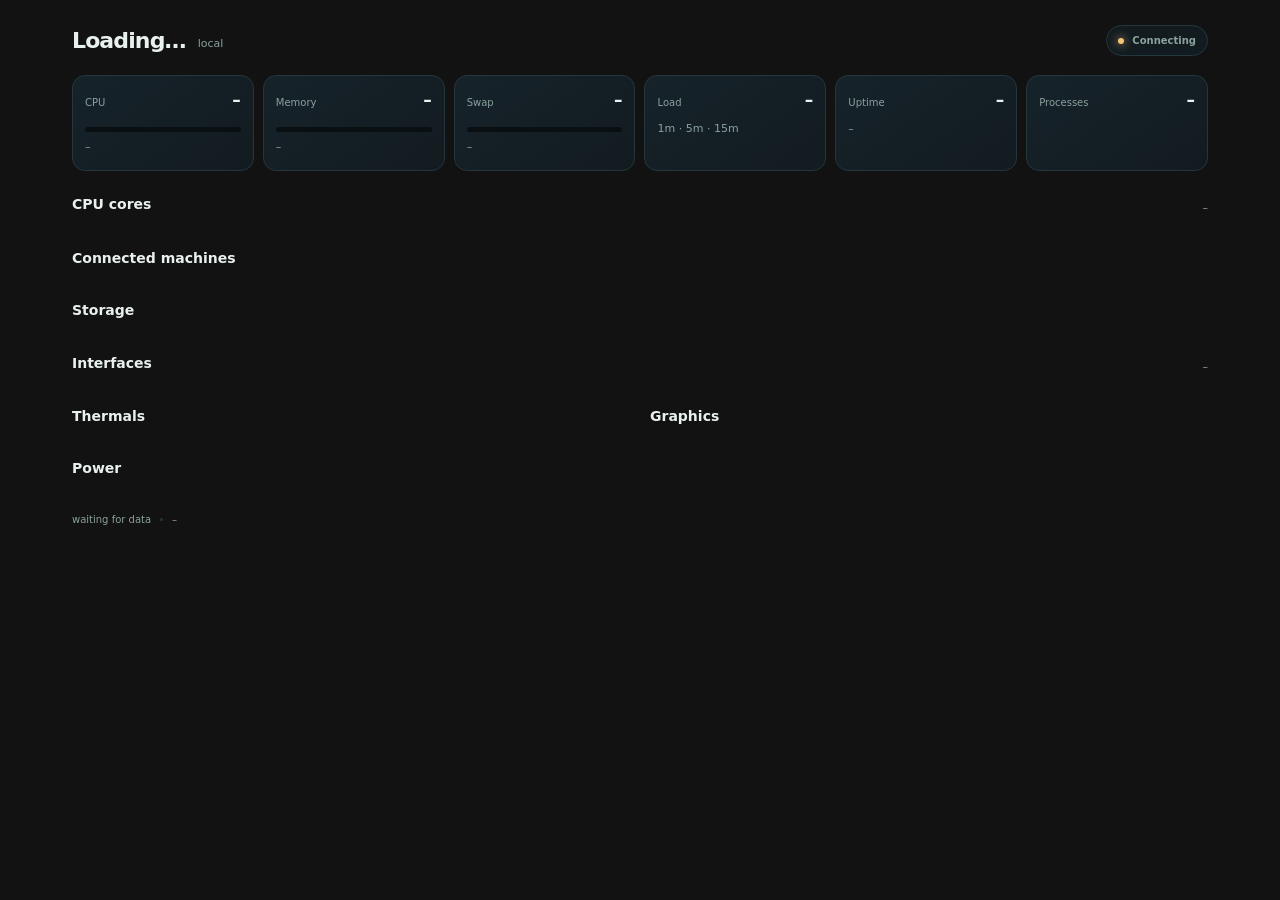
==== ui/index.html @ 8bb691e8 "Import system module" ====
<!doctype html>
<html lang="en">
<head>
  <meta charset="utf-8">
  <meta name="viewport" content="width=device-width, initial-scale=1">
  <title>System</title>
  <link rel="stylesheet" href="style.css">
  <link rel="stylesheet" href="network.css">
  <link rel="stylesheet" href="services.css">
<link rel="stylesheet" href="/assets/theme.css"></head>
<body>
  <main class="module" id="systemModule">
    <header class="hostline">
      <div class="hostline-name" id="host">Loading…</div>
      <span class="muted" id="node-label">local</span>
      <div class="status" id="health"><span></span><b>Connecting</b></div>
    </header>

    <section class="metric-grid">
      <article class="metric"><div class="metric-head"><span>CPU</span><strong id="cpu-value">–</strong></div><div class="meter"><i id="cpu-bar"></i></div><p class="muted" id="cpu-detail">–</p></article>
      <article class="metric"><div class="metric-head"><span>Memory</span><strong id="mem-value">–</strong></div><div class="meter amber"><i id="mem-bar"></i></div><p class="muted" id="mem-detail">–</p></article>
      <article class="metric"><div class="metric-head"><span>Swap</span><strong id="swap-value">–</strong></div><div class="meter"><i id="swap-bar"></i></div><p class="muted" id="swap-detail">–</p></article>
      <article class="metric"><div class="metric-head"><span>Load</span><strong id="load-value">–</strong></div><p class="muted" id="load-detail">1m · 5m · 15m</p></article>
      <article class="metric"><div class="metric-head"><span>Uptime</span><strong id="uptime">–</strong></div><p class="muted" id="kernel">–</p></article>
      <article class="metric"><div class="metric-head"><span>Processes</span><strong id="processes">–</strong></div></article>
    </section>

    <section class="section" id="cores-section">
      <div class="section-head"><h2>CPU cores</h2><span class="muted" id="core-summary">–</span></div>
      <div class="cores" id="cores"></div>
    </section>

    <section class="section" id="machines-section">
      <div class="section-head"><h2>Connected machines</h2></div>
      <div class="machines" id="machines"></div>
    </section>

    <section class="section" id="disks-section">
      <div class="section-head"><h2>Storage</h2></div>
      <div class="disks" id="disks"></div>
    </section>

    <section class="section" id="network-section">
      <div class="section-head"><h2>Interfaces</h2><span class="muted" id="net-total">–</span></div>
      <div class="networks" id="networks"></div>
    </section>

    <section class="section network-universe" id="networkUniverse" hidden>
      <div class="net-stats" id="netStats"></div>
      <div class="net-layout">
        <section class="panel panel-net">
          <div class="panel-head">
            <h2><span class="panel-glyph">◉</span> Network Universe</h2>
            <div class="panel-tools">
              <span class="panel-hint" id="netUpdated">reading sockets…</span>
              <label class="net-toggle" title="Include loopback connections"><input type="checkbox" id="netLocal" /> local</label>
              <button class="btn btn-soft" id="netPause" type="button">❚❚ Pause</button>
              <button class="btn btn-soft" id="netRefresh" type="button" title="Refresh">⟳</button>
            </div>
          </div>
          <div class="net-groups" id="netGroups" hidden></div>
          <div class="net-stage" id="netStage">
            <canvas id="netCanvas" aria-label="Live graph of network connections"></canvas>
            <div class="net-tip" id="netTip" hidden></div>
            <div class="net-empty" id="netEmpty" hidden>No active connections.</div>
            <div class="net-legend" aria-hidden="true">
              <span><i class="net-dot proc"></i> process</span>
              <span><i class="net-dot host"></i> endpoint</span>
              <span><i class="net-line"></i> bandwidth</span>
              <span class="net-legend-hint">hover traces · click isolates</span>
            </div>
          </div>
        </section>
        <aside class="panel panel-inspect" id="netInspect">
          <div class="panel-head">
            <h2><span class="panel-glyph">⌖</span> Connection</h2>
            <button class="btn btn-soft" id="netInspectClose" type="button" hidden>✕</button>
          </div>
          <div class="ni-empty" id="netInspectEmpty">
            <div class="ni-empty-glyph">◌</div>
            <p>Click a connection pill, endpoint or link to inspect it.</p>
            <p class="ni-empty-hint">Process chips isolate a group; All resets. Unknown owners connect straight from the host.</p>
          </div>
          <div id="netInspectBody" hidden></div>
        </aside>
      </div>
    </section>

    <details class="sysd" id="servicesControl" hidden>
      <summary>
        <span><span class="sysd-glyph">⚙</span> System services</span>
        <span class="sysd-summary" id="sysdSummary">services</span>
      </summary>
      <div class="sysd-body">
        <div class="sysd-toolbar">
          <div class="seg" id="sysdScope">
            <button type="button" data-scope="user" class="is-active">User</button>
            <button type="button" data-scope="system">System</button>
          </div>
          <input class="sysd-filter" id="sysdFilter" type="text" placeholder="Filter services…" autocomplete="off" />
          <button class="btn btn-soft" id="sysdRefresh" type="button" title="Refresh">⟳</button>
        </div>
        <div class="sysd-chips" id="sysdChips">
          <button type="button" class="chip is-active" data-chip="active">Active</button>
          <button type="button" class="chip" data-chip="failed">Failed</button>
          <button type="button" class="chip" data-chip="timers">Timers</button>
          <button type="button" class="chip" data-chip="all">All</button>
        </div>
        <p class="sysd-ro" id="sysdReadonly" hidden>System units are read-only here — acting on them needs root.</p>
        <div class="sysd-list" id="sysdList"></div>
        <div class="sysd-logs-panel" id="sysdLogsPanel" hidden>
          <div class="sysd-logs-head"><b id="sysdLogsTitle">Logs</b><span><button class="btn btn-soft" id="sysdLogsRefresh" type="button">⟳</button><button class="btn btn-soft" id="sysdLogsClose" type="button">✕</button></span></div>
          <pre class="sysd-logs" id="sysdLogs"></pre>
        </div>
      </div>
    </details>

    <div class="split">
      <section class="section" id="temps-section"><div class="section-head"><h2>Thermals</h2></div><div class="temps" id="temps"></div></section>
      <section class="section" id="gpus-section"><div class="section-head"><h2>Graphics</h2></div><div class="gpus" id="gpus"></div></section>
    </div>
    <section class="section" id="batteries-section"><div class="section-head"><h2>Power</h2></div><div class="batteries" id="batteries"></div></section>

    <footer><span id="captured">waiting for data</span><span class="dot"></span><span id="platform">–</span></footer>
  </main>
  <script src="app.js"></script>
  <script src="network.js"></script>
  <script src="services.js"></script>
</body>
</html>
---- ui/style.css ----
:root{color-scheme:dark;--bg:#0c1114;--panel:#121b20;--panel2:#16232a;--ink:#e9f1ef;--muted:#8ba19e;--line:#24373d;--mint:#8be9c0;--amber:#f3c477;--red:#ff8b8b}*{box-sizing:border-box}body{margin:0;background:transparent;color:var(--ink);font:13px/1.5 ui-sans-serif,system-ui,-apple-system,"Segoe UI",sans-serif}.module{max-width:1180px;margin:0 auto;padding:24px 22px 40px}.hostline{display:flex;align-items:center;gap:12px;margin-bottom:18px}.hostline-name{font-size:22px;letter-spacing:-.04em;font-weight:560}.hostline .status{margin-left:auto}.eyebrow{text-transform:uppercase;letter-spacing:.16em;font-size:9px;color:var(--mint);margin:0 0 7px}h1{font-size:clamp(30px,4vw,46px);letter-spacing:-.05em;margin:0;font-weight:560}h2{font-size:14px;font-weight:560;margin:0}.muted{color:var(--muted);margin:7px 0 0;font-size:11px}.status{display:flex;gap:8px;align-items:center;border:1px solid var(--line);background:var(--panel);padding:7px 11px;border-radius:999px;font-size:10px;color:var(--muted)}.status span{width:6px;height:6px;border-radius:50%;background:var(--amber);box-shadow:0 0 10px var(--amber)}.status.ok span{background:var(--mint);box-shadow:0 0 10px var(--mint)}.metric-grid{display:grid;grid-template-columns:repeat(6,1fr);gap:9px}.metric{background:linear-gradient(145deg,var(--panel2),var(--panel));border:1px solid var(--line);border-radius:13px;padding:12px;min-height:96px}.metric-head{display:flex;justify-content:space-between;align-items:baseline;gap:5px;color:var(--muted);font-size:10px}.metric-head strong{color:var(--ink);font-size:17px;font-weight:550}.meter{height:5px;background:#0a0f12;border-radius:99px;margin:13px 0 0;overflow:hidden}.meter i{display:block;height:100%;width:0;background:linear-gradient(90deg,var(--mint),#69c7df);border-radius:99px;transition:width .35s}.meter.amber i{background:linear-gradient(90deg,var(--amber),#e59d70)}.section{margin-top:22px}.section-head{display:flex;justify-content:space-between;align-items:center;gap:10px;margin-bottom:9px}.cores{display:grid;grid-template-columns:repeat(auto-fill,minmax(42px,1fr));gap:5px}.core{height:35px;border-radius:5px;border:1px solid var(--line);display:flex;align-items:center;justify-content:center;font:9px ui-monospace,monospace;color:var(--muted);background:#0a1114}.machines{display:grid;grid-template-columns:repeat(auto-fit,minmax(180px,1fr));gap:7px}.machine{display:flex;justify-content:space-between;align-items:center;gap:8px;border:1px solid var(--line);background:var(--panel);border-radius:9px;padding:9px 10px}.machine b{font-weight:520}.machine small{display:block;color:var(--muted);font-size:10px;margin-top:2px}.dot{width:6px;height:6px;border-radius:50%;background:var(--amber)}.dot.online{background:var(--mint);box-shadow:0 0 8px var(--mint)}.disks,.networks{display:flex;flex-direction:column;gap:6px}.disk,.network{border:1px solid var(--line-soft,#1a2a30);background:var(--panel);border-radius:8px;padding:9px 11px}.disk-top,.network-top{display:flex;justify-content:space-between;gap:10px;align-items:baseline}.disk b,.network b{font-weight:520}.disk small,.network small{font:10px ui-monospace,monospace;color:var(--muted)}.disk .meter,.network .meter{margin-top:8px}.split{display:grid;grid-template-columns:repeat(auto-fit,minmax(280px,1fr));gap:20px}.temps,.gpus,.batteries{display:flex;flex-wrap:wrap;gap:6px}.pill{border:1px solid var(--line);background:var(--panel);border-radius:8px;padding:6px 9px;font-size:10px;color:var(--muted)}.pill b{color:var(--ink);font-weight:520;margin-left:4px}footer{display:flex;gap:9px;align-items:center;margin-top:24px;color:var(--muted);font-size:10px}.dot{width:3px;height:3px;background:var(--line);border-radius:50%}.empty{color:var(--muted);font-size:11px;padding:8px 0}.warn{color:var(--amber)!important}.bad{color:var(--red)!important}.module.compact .metric{min-height:78px;padding:9px}.module.compact .section{margin-top:14px}@media(max-width:900px){.metric-grid{grid-template-columns:repeat(3,1fr)}.split{grid-template-columns:1fr}}@media(max-width:560px){.module{padding:17px 13px 28px}.hero{flex-direction:column}.status{align-self:flex-start}.metric-grid{grid-template-columns:repeat(2,1fr)}.cores{grid-template-columns:repeat(auto-fill,minmax(36px,1fr))}}
[hidden]{display:none!important}
---- ui/network.css ----
/* ----------------------------- network universe -------------------------- */
.net-stats { display: grid; grid-template-columns: repeat(4, minmax(0, 1fr)); gap: 12px; margin-bottom: 18px; }
.net-stat {
  display: flex; flex-direction: column; gap: 2px; padding: 11px 15px;
  background: var(--panel); border: 1px solid var(--border); border-radius: var(--radius);
  box-shadow: var(--shadow); backdrop-filter: blur(18px) saturate(130%);
  min-width: 0;
}
.net-stat-k { font-size: 10.5px; letter-spacing: .12em; text-transform: uppercase; color: var(--fg-dim); white-space: nowrap; }
.net-stat-v { font-family: var(--mono); font-size: 19px; line-height: 1.2; color: var(--bright); font-variant-numeric: tabular-nums; }
.net-stat-n { font-size: 10.5px; color: var(--fg-dim); overflow: hidden; text-overflow: ellipsis; white-space: nowrap; }
.net-stat.down .net-stat-v { color: var(--cyan); }
.net-stat.up .net-stat-v { color: var(--green); }
.net-stat.links .net-stat-v { color: var(--accent); }
.net-stat.procs .net-stat-v { color: var(--accent-2); }

.net-layout { display: grid; grid-template-columns: minmax(0, 1fr) 348px; gap: 18px; align-items: start; }
.panel-net { min-width: 0; }
.panel-net .panel-head { margin-bottom: 10px; }

.net-groups {
  display: flex; gap: 6px; overflow-x: auto; padding: 1px 1px 9px;
  scrollbar-width: thin; scrollbar-color: color-mix(in srgb, var(--fg) 18%, transparent) transparent;
}
.net-group {
  display: inline-flex; align-items: center; gap: 7px; flex: none;
  padding: 5px 10px; border-radius: 999px; cursor: pointer;
  border: 1px solid var(--border-soft); background: color-mix(in srgb, var(--bg) 48%, transparent);
  color: var(--fg-dim); font: inherit; font-size: 11px; white-space: nowrap;
  transition: 0.15s ease;
}
.net-group:hover { color: var(--fg); border-color: color-mix(in srgb, var(--accent) 45%, transparent); }
.net-group.is-active {
  color: var(--bright); border-color: color-mix(in srgb, var(--accent) 55%, transparent);
  background: color-mix(in srgb, var(--accent) 16%, transparent);
}
.net-group-dot { width: 7px; height: 7px; border-radius: 50%; background: var(--muted); flex: none; }
.net-group-n {
  min-width: 18px; padding: 0 5px; border-radius: 999px; text-align: center;
  font-family: var(--mono); font-size: 9.5px; color: var(--fg);
  background: color-mix(in srgb, var(--fg) 8%, transparent);
}
.net-group.is-active .net-group-n { color: var(--bright); background: color-mix(in srgb, var(--accent) 22%, transparent); }
.net-stage {
  position: relative; width: 100%;
  height: clamp(440px, calc(100dvh - 330px), 780px);
  border: 1px solid var(--border-soft); border-radius: var(--radius-sm);
  background:
    radial-gradient(circle at 50% 50%, color-mix(in srgb, var(--accent) 8%, transparent), transparent 58%),
    radial-gradient(circle at 50% 50%, transparent 38%, color-mix(in srgb, var(--bg-darker) 65%, transparent) 100%),
    var(--bg-darker);
  overflow: hidden; isolation: isolate;
}
#netCanvas { display: block; width: 100%; height: 100%; cursor: crosshair; touch-action: manipulation; }
.net-empty {
  position: absolute; inset: 0; display: grid; place-items: center;
  color: var(--fg-dim); font-size: 13px; letter-spacing: .04em; pointer-events: none;
}
.net-tip {
  position: absolute; z-index: 4; pointer-events: none;
  max-width: 260px; padding: 8px 11px;
  background: color-mix(in srgb, var(--bg-darker) 92%, transparent);
  border: 1px solid var(--border); border-radius: 9px;
  box-shadow: 0 14px 34px -18px #000;
  font-size: 11.5px; line-height: 1.5; color: var(--fg);
  backdrop-filter: blur(12px);
}
.net-tip b { color: var(--bright); font-weight: 600; }
.net-tip .tip-row { color: var(--fg-dim); }
.net-tip .tip-rx { color: var(--cyan); }
.net-tip .tip-tx { color: var(--green); }
.net-legend {
  position: absolute; left: 12px; bottom: 10px; z-index: 3;
  display: flex; gap: 13px; align-items: center;
  padding: 5px 10px; border-radius: 999px;
  background: color-mix(in srgb, var(--bg-darker) 72%, transparent);
  border: 1px solid var(--border-soft);
  font-size: 10px; letter-spacing: .05em; color: var(--fg-dim);
  pointer-events: none; backdrop-filter: blur(10px);
}
.net-legend span { display: inline-flex; align-items: center; gap: 5px; }
.net-dot { width: 7px; height: 7px; border-radius: 50%; display: inline-block; }
.net-dot.proc { background: var(--accent); box-shadow: 0 0 7px var(--accent); }
.net-dot.host { background: var(--cyan); box-shadow: 0 0 7px var(--cyan); }
.net-line { width: 16px; height: 2px; border-radius: 2px; display: inline-block; background: linear-gradient(90deg, var(--accent), var(--cyan)); }
.net-legend-hint { color: var(--accent); opacity: .8; }

.net-toggle {
  display: inline-flex; align-items: center; gap: 6px; cursor: pointer;
  padding: 6px 10px; font-size: 11.5px; color: var(--fg-dim);
  border: 1px solid var(--border-soft); border-radius: 999px;
  background: color-mix(in srgb, var(--bg) 55%, transparent);
  user-select: none;
}
.net-toggle:hover { color: var(--fg); }
.net-toggle input { accent-color: var(--accent); width: 12px; height: 12px; margin: 0; cursor: pointer; }

.panel-inspect { position: sticky; top: 16px; min-height: 420px; }
.panel-inspect .panel-head { margin-bottom: 10px; }
.ni-empty { padding: 38px 12px 20px; text-align: center; color: var(--fg-dim); }
.ni-empty-glyph { font-size: 34px; color: color-mix(in srgb, var(--accent) 55%, var(--fg-dim)); margin-bottom: 10px; }
.ni-empty p { margin: 6px 0; font-size: 12.5px; line-height: 1.6; }
.ni-empty-hint { font-size: 11px !important; opacity: .8; }

.ni-title-row { display: flex; gap: 11px; align-items: flex-start; padding-bottom: 12px; border-bottom: 1px solid var(--border-soft); }
.ni-title-row h3 { margin: 0; font-size: 16px; color: var(--bright); overflow-wrap: anywhere; }
.ni-title-row p { margin: 3px 0 0; font-size: 11.5px; color: var(--fg-dim); overflow-wrap: anywhere; }
.ni-state {
  flex: none; margin-top: 2px; padding: 3px 7px; border-radius: 6px;
  font-family: var(--mono); font-size: 9.5px; letter-spacing: .04em;
  color: var(--fg-dim); background: color-mix(in srgb, var(--fg) 8%, transparent);
  border: 1px solid var(--border-soft);
}
.ni-state[data-state="ESTAB"] { color: var(--green); border-color: color-mix(in srgb, var(--green) 40%, transparent); background: color-mix(in srgb, var(--green) 12%, transparent); }
.ni-state[data-state="SYN-SENT"], .ni-state[data-state="SYN-RECV"] { color: var(--yellow); border-color: color-mix(in srgb, var(--yellow) 40%, transparent); background: color-mix(in srgb, var(--yellow) 10%, transparent); }
.ni-state[data-state="CLOSED"] { color: var(--red); border-color: color-mix(in srgb, var(--red) 40%, transparent); background: color-mix(in srgb, var(--red) 10%, transparent); }

.ni-route { display: grid; grid-template-columns: minmax(0,1fr) auto minmax(0,1fr); gap: 8px; align-items: center; margin: 12px 0; }
.ni-ep { min-width: 0; padding: 8px 9px; border-radius: 8px; background: color-mix(in srgb, var(--bg-darker) 55%, transparent); border: 1px solid var(--border-soft); }
.ni-ep > span { display: block; font-size: 9.5px; letter-spacing: .1em; text-transform: uppercase; color: var(--fg-dim); margin-bottom: 3px; }
.ni-ep code { display: block; font-family: var(--mono); font-size: 10px; color: var(--bright); overflow-wrap: anywhere; }
.ni-ep small { display: block; margin-top: 2px; font-family: var(--mono); font-size: 9.5px; color: var(--fg-dim); overflow-wrap: anywhere; }
.ni-arrow { color: var(--accent); font-size: 16px; }

.ni-rates { display: grid; grid-template-columns: 1fr 1fr; gap: 9px; margin-bottom: 12px; }
.ni-rate { padding: 9px 10px; border-radius: 8px; border: 1px solid var(--border-soft); background: color-mix(in srgb, var(--bg-darker) 40%, transparent); }
.ni-rate span { display: block; font-size: 10px; letter-spacing: .07em; text-transform: uppercase; color: var(--fg-dim); margin-bottom: 2px; }
.ni-rate b { font-family: var(--mono); font-size: 14px; font-weight: 600; color: var(--bright); }
.ni-rate.down b { color: var(--cyan); }
.ni-rate.up b { color: var(--green); }

.ni-spark-head { display: flex; justify-content: space-between; align-items: baseline; margin: 4px 0 5px; font-size: 10px; letter-spacing: .08em; text-transform: uppercase; color: var(--fg-dim); }
.ni-spark-head em { font-style: normal; letter-spacing: 0; text-transform: none; font-size: 10px; opacity: .8; }
.ni-spark { display: block; width: 100%; height: 66px; border: 1px solid var(--border-soft); border-radius: 8px; background: color-mix(in srgb, var(--bg-darker) 55%, transparent); }

.ni-grid { display: grid; grid-template-columns: 1fr 1fr; gap: 7px 12px; margin: 12px 0; }
.ni-grid > div { display: flex; justify-content: space-between; gap: 8px; min-width: 0; padding-bottom: 5px; border-bottom: 1px dotted var(--border-soft); font-size: 11px; }
.ni-grid span { color: var(--fg-dim); white-space: nowrap; }
.ni-grid b { color: var(--fg); font-weight: 500; font-family: var(--mono); text-align: right; overflow-wrap: anywhere; }

.ni-section { margin-top: 11px; }
.ni-section > span { display: block; font-size: 10px; letter-spacing: .1em; text-transform: uppercase; color: var(--fg-dim); margin-bottom: 4px; }
.ni-dns { font-size: 11.5px; color: var(--fg); overflow-wrap: anywhere; }
.ni-dns code { font-family: var(--mono); font-size: 11px; color: var(--accent); }
.ni-dns small { display: block; margin-top: 2px; color: var(--fg-dim); font-size: 10.5px; }
.ni-cmd { display: block; max-height: 92px; overflow: auto; padding: 7px 9px; border-radius: 7px; background: color-mix(in srgb, var(--bg-darker) 65%, transparent); border: 1px solid var(--border-soft); font-family: var(--mono); font-size: 10.5px; line-height: 1.5; color: var(--fg-dim); white-space: pre-wrap; overflow-wrap: anywhere; }
.ni-actions { display: flex; gap: 7px; margin-top: 12px; flex-wrap: wrap; }
.ni-actions .btn { padding: 6px 10px; font-size: 11px; }
.ni-actions .btn:disabled { opacity: .55; cursor: wait; transform: none; filter: none; }
.ni-ai { margin-top: 12px; padding: 10px; border: 1px solid color-mix(in srgb, var(--accent) 30%, var(--border)); border-radius: 9px; background: color-mix(in srgb, var(--accent) 4%, transparent); }
.ni-ai-head { display: flex; align-items: baseline; justify-content: space-between; gap: 8px; margin-bottom: 7px; font-size: 10px; letter-spacing: .1em; text-transform: uppercase; color: var(--fg-dim); }
.ni-ai-head b { border: 1px solid var(--border); border-radius: 99px; padding: 2px 6px; font: 10px var(--mono); letter-spacing: 0; text-transform: none; color: var(--fg-dim); }
.ni-ai-head b[data-state="succeeded"] { color: var(--green); border-color: color-mix(in srgb, var(--green) 40%, transparent); }
.ni-ai-head b[data-state="failed"] { color: var(--red); border-color: color-mix(in srgb, var(--red) 40%, transparent); }
.ni-ai-head b[data-state="running"], .ni-ai-head b[data-state="starting"], .ni-ai-head b[data-state="queued"], .ni-ai-head b[data-state="preparing"] { color: var(--yellow); }
.ni-ai-log-wrap { margin-top: 8px; color: var(--fg-dim); font-size: 10.5px; }
.ni-ai-log-wrap summary { cursor: pointer; user-select: none; }
.ni-ai-log { max-height: 170px; overflow: auto; margin: 6px 0 0; padding: 7px 8px; border-radius: 7px; background: color-mix(in srgb, var(--bg-darker) 70%, transparent); border: 1px solid var(--border-soft); color: var(--fg-dim); font: 10px/1.45 var(--mono); white-space: pre-wrap; overflow-wrap: anywhere; }
.ni-ai-error { margin: 7px 0 0; color: var(--red); font-size: 11px; white-space: pre-wrap; }
.ni-ai-findings { max-height: 360px; overflow: auto; margin-top: 8px; padding: 8px 9px; border-radius: 7px; background: color-mix(in srgb, var(--bg-darker) 55%, transparent); border: 1px solid var(--border-soft); color: var(--fg); font-size: 11.5px; line-height: 1.55; white-space: pre-wrap; overflow-wrap: anywhere; }
.ni-ai-note { margin: 8px 0 0; color: var(--fg-dim); font-size: 10.5px; }

@media (max-width: 1080px) {
  .net-layout { grid-template-columns: 1fr; }
  .panel-inspect { position: static; min-height: 0; }
  .net-stats { grid-template-columns: repeat(2, minmax(0, 1fr)); }
}

/* Shared tokens used by the ported canvas and inspector. */
:root {
  --bg-darker: var(--bg-inset, #080c0f);
  --fg: var(--ink);
  --fg-dim: var(--muted);
  --bright: var(--ink);
  --border: var(--line);
  --border-soft: var(--line-soft, #1b2a30);
  --accent: var(--mint);
  --accent-2: #c7a7ff;
  --cyan: var(--blue, #7fc8e8);
  --green: var(--mint);
  --yellow: var(--amber);
  --orange: var(--amber-2, #f0a37b);
  --mono: var(--font-mono, ui-monospace, SFMono-Regular, Menlo, Consolas, monospace);
  --font: var(--font-sans, ui-sans-serif, system-ui, -apple-system, "Segoe UI", sans-serif);
  --lighter: var(--panel2);
  --panel-solid: var(--panel);
  --shadow: 0 18px 50px rgba(0, 0, 0, .24);
  --radius: 14px;
  --radius-sm: 10px;
}

/* Local aliases keep the ported selectors readable. */
.network-universe {
  --bg-darker: #080c0f;
  --fg: var(--ink);
  --fg-dim: var(--muted);
  --bright: #f4fbf8;
  --border: var(--line);
  --border-soft: #1b2a30;
  --accent: var(--mint);
  --accent-2: #c7a7ff;
  --cyan: #7fc8e8;
  --green: var(--mint);
  --yellow: var(--amber);
  --orange: #f0a37b;
  --mono: ui-monospace, SFMono-Regular, Menlo, Consolas, monospace;
  --font: ui-sans-serif, system-ui, -apple-system, "Segoe UI", sans-serif;
  --lighter: var(--panel2);
  --panel-solid: var(--panel);
  --shadow: 0 18px 50px rgba(0, 0, 0, .24);
  --radius: 14px;
  --radius-sm: 10px;
}
.network-universe .panel {
  min-width: 0;
  padding: 14px 15px;
  border: 1px solid var(--border);
  border-radius: var(--radius);
  background: color-mix(in srgb, var(--panel) 90%, transparent);
  box-shadow: var(--shadow);
}
.network-universe .panel-head { display: flex; align-items: center; justify-content: space-between; gap: 10px; }
.network-universe .panel-tools { display: flex; align-items: center; gap: 7px; flex-wrap: wrap; }
.network-universe .panel-hint { color: var(--fg-dim); font-size: 10.5px; }
.network-universe .panel-glyph { color: var(--accent); margin-right: 4px; }
.network-universe .btn {
  border: 1px solid var(--border); border-radius: 8px; padding: 6px 9px;
  background: var(--panel2); color: var(--fg); font: inherit; font-size: 11px;
  cursor: pointer;
}
.network-universe .btn:hover { border-color: color-mix(in srgb, var(--accent) 50%, var(--border)); color: var(--bright); }
.network-universe .btn-soft { background: color-mix(in srgb, var(--panel) 70%, transparent); }
.network-universe .btn-accent { background: var(--accent); color: #07110d; font-weight: 650; }
.network-universe .btn:disabled { opacity: .55; cursor: wait; }
.network-universe .net-stage { height: clamp(380px, calc(100dvh - 380px), 660px); }
.nu-toast {
  position: fixed; right: 18px; bottom: 18px; z-index: 50; max-width: 320px;
  display: flex; flex-direction: column; gap: 2px; padding: 9px 12px;
  border: 1px solid var(--line); border-radius: 9px; background: var(--panel2);
  color: var(--ink); box-shadow: 0 16px 40px rgba(0,0,0,.35); font-size: 11px;
}
.nu-toast span { color: var(--muted); overflow-wrap: anywhere; }
.nu-toast.ok { border-color: color-mix(in srgb, var(--mint) 45%, var(--line)); }
.nu-toast.err { border-color: color-mix(in srgb, var(--red) 45%, var(--line)); }
.nu-toast[hidden] { display: none; }
---- ui/services.css ----
.sysd {
  margin-top: 22px;
  border: 1px solid var(--line);
  border-radius: 12px;
  background: var(--panel);
}
.sysd > summary {
  display: flex;
  align-items: center;
  justify-content: space-between;
  gap: 12px;
  padding: 11px 13px;
  cursor: pointer;
  list-style: none;
  font-size: 12px;
  color: var(--ink);
}
.sysd > summary::-webkit-details-marker { display: none; }
.sysd > summary::after { content: "▾"; color: var(--muted); font-size: 10px; }
.sysd[open] > summary::after { content: "▴"; }
.sysd-glyph { color: var(--mint); margin-right: 5px; }
.sysd-summary { margin-left: auto; color: var(--muted); font: 10px ui-monospace, SFMono-Regular, Menlo, Consolas, monospace; }
.sysd-body { padding: 0 13px 13px; border-top: 1px solid var(--line-soft, #1a2a30); }
.sysd-toolbar { display: flex; align-items: center; gap: 7px; flex-wrap: wrap; padding: 10px 0 8px; }
.seg { display: inline-flex; border: 1px solid var(--line); border-radius: 8px; overflow: hidden; }
.seg button { border: 0; background: transparent; color: var(--muted); padding: 5px 9px; font: inherit; font-size: 10.5px; cursor: pointer; }
.seg button.is-active { background: var(--panel2); color: var(--ink); }
.sysd-filter {
  flex: 1; min-width: 150px; max-width: 320px; border: 1px solid var(--line);
  border-radius: 7px; background: var(--input-bg); color: var(--ink); padding: 6px 9px;
  font: 11px ui-monospace, SFMono-Regular, Menlo, Consolas, monospace; outline: none;
}
.sysd-filter:focus { border-color: var(--mint); }
.sysd .btn {
  border: 1px solid var(--line); border-radius: 7px; padding: 5px 8px;
  background: var(--panel2); color: var(--ink); font: inherit; font-size: 10.5px; cursor: pointer;
}
.sysd .btn:hover { border-color: var(--mint); }
.sysd .btn-soft { background: var(--panel-2); }
.sysd-chips { display: flex; gap: 5px; flex-wrap: wrap; margin-bottom: 7px; }
.sysd-chips .chip {
  border: 1px solid var(--line); border-radius: 999px; background: transparent;
  color: var(--muted); padding: 4px 9px; font: inherit; font-size: 10.5px; cursor: pointer;
}
.sysd-chips .chip.is-active { background: color-mix(in srgb, var(--mint) 14%, transparent); border-color: color-mix(in srgb, var(--mint) 45%, var(--line)); color: var(--ink); }
.sysd-ro { margin: 7px 0; padding: 7px 9px; border-left: 2px solid var(--amber); background: color-mix(in srgb, var(--amber) 8%, transparent); color: var(--muted); font-size: 10.5px; }
.sysd-list { display: flex; flex-direction: column; margin-top: 3px; }
.sysd-row {
  display: grid; grid-template-columns: 9px minmax(0, 1fr) auto auto;
  align-items: center; gap: 10px; padding: 8px 2px;
  border-top: 1px solid var(--line-soft, #1a2a30);
}
.sysd-row:first-child { border-top: 0; }
.sysd-dot { width: 8px; height: 8px; border-radius: 50%; background: var(--muted); }
.sysd-dot[data-state="active"] { background: var(--mint); box-shadow: 0 0 8px var(--mint); }
.sysd-dot[data-state="exited"] { background: var(--blue); }
.sysd-dot[data-state="failed"] { background: var(--red); box-shadow: 0 0 9px var(--red); }
.sysd-dot[data-state="restarting"] { background: var(--amber); box-shadow: 0 0 8px var(--amber); }
.sysd-dot[data-state="timer"] { background: var(--mint); box-shadow: 0 0 8px var(--mint); }
.sysd-main { min-width: 0; }
.sysd-unit { font-family: ui-monospace, SFMono-Regular, Menlo, Consolas, monospace; font-size: 11.5px; color: var(--ink); overflow-wrap: anywhere; }
.sysd-sub { margin-left: 7px; font-size: 9.5px; letter-spacing: .05em; text-transform: uppercase; color: var(--muted); }
.sysd-desc { margin-top: 2px; font-size: 10.5px; color: var(--muted); overflow: hidden; text-overflow: ellipsis; white-space: nowrap; }
.sysd-meta { font-size: 10px; color: var(--muted); white-space: nowrap; text-align: right; }
.sysd-actions { display: flex; gap: 5px; flex-wrap: wrap; justify-content: flex-end; }
.sysd-self { font-size: 10px; color: var(--muted); align-self: center; }
.sysd-empty { padding: 16px 0; text-align: center; color: var(--muted); font-size: 11px; }
.sysd-logs-panel { margin-top: 10px; border-top: 1px solid var(--line-soft, #1a2a30); padding-top: 9px; }
.sysd-logs-head { display: flex; align-items: center; justify-content: space-between; gap: 8px; font-size: 11px; }
.sysd-logs-head span { display: flex; gap: 5px; }
.sysd-logs {
  margin: 8px 0 0; padding: 10px 11px; max-height: 300px; overflow: auto;
  background: var(--bg-inset); border: 1px solid var(--line-soft, #1a2a30); border-radius: 8px;
  font: 10.5px/1.55 ui-monospace, SFMono-Regular, Menlo, Consolas, monospace;
  color: var(--ink); white-space: pre-wrap; overflow-wrap: anywhere;
}
.sysd-toast {
  position: fixed; right: 18px; bottom: 18px; z-index: 50; max-width: 320px;
  display: flex; flex-direction: column; gap: 2px; padding: 9px 12px;
  border: 1px solid var(--line); border-radius: 9px; background: var(--panel2);
  color: var(--ink); box-shadow: 0 16px 40px rgba(0,0,0,.35); font-size: 11px;
}
.sysd-toast span { color: var(--muted); overflow-wrap: anywhere; }
.sysd-toast.ok { border-color: color-mix(in srgb, var(--mint) 45%, var(--line)); }
.sysd-toast.err { border-color: color-mix(in srgb, var(--red) 45%, var(--line)); }
@media (max-width: 640px) {
  .sysd-row { grid-template-columns: 9px minmax(0, 1fr); row-gap: 3px; }
  .sysd-meta, .sysd-actions { grid-column: 2; text-align: left; justify-content: flex-start; }
  .sysd-desc { white-space: normal; }
  .sysd-summary { display: none; }
}
.sysd-toast[hidden] { display: none; }
.sysd .btn.danger { border-color: color-mix(in srgb, var(--red) 60%, var(--line)); color: var(--red); }
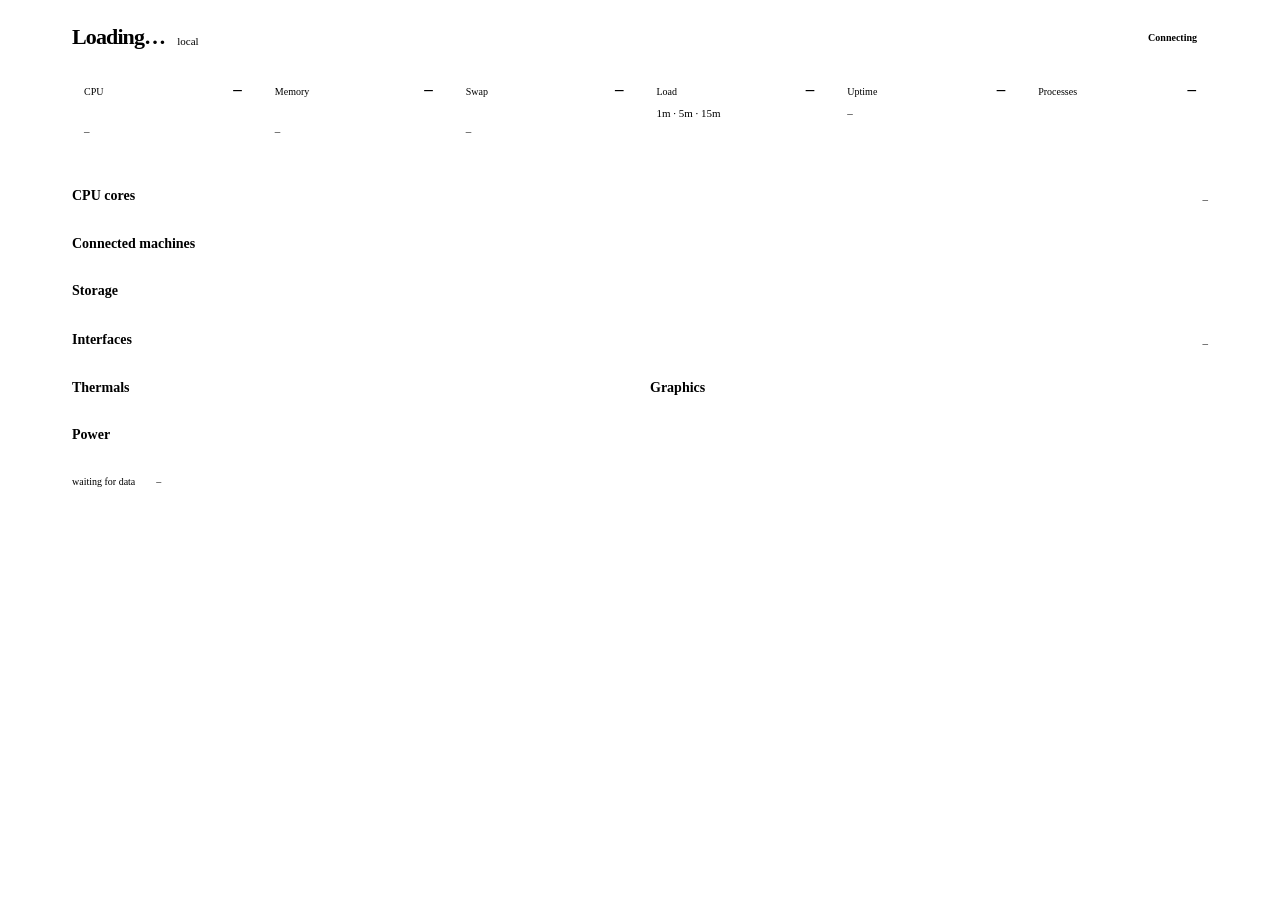
==== commit b652c5c0: "Align System with shared theme tokens" ====
--- a/ui/index.html
+++ b/ui/index.html
@@ -4,10 +4,12 @@
   <meta charset="utf-8">
   <meta name="viewport" content="width=device-width, initial-scale=1">
   <title>System</title>
+  <link rel="stylesheet" href="/assets/theme.css">
+  <link rel="stylesheet" href="/assets/module.css">
   <link rel="stylesheet" href="style.css">
   <link rel="stylesheet" href="network.css">
   <link rel="stylesheet" href="services.css">
-<link rel="stylesheet" href="/assets/theme.css"></head>
+</head>
 <body>
   <main class="module" id="systemModule">
     <header class="hostline">
--- a/ui/style.css
+++ b/ui/style.css
@@ -1,2 +1,278 @@
-:root{color-scheme:dark;--bg:#0c1114;--panel:#121b20;--panel2:#16232a;--ink:#e9f1ef;--muted:#8ba19e;--line:#24373d;--mint:#8be9c0;--amber:#f3c477;--red:#ff8b8b}*{box-sizing:border-box}body{margin:0;background:transparent;color:var(--ink);font:13px/1.5 ui-sans-serif,system-ui,-apple-system,"Segoe UI",sans-serif}.module{max-width:1180px;margin:0 auto;padding:24px 22px 40px}.hostline{display:flex;align-items:center;gap:12px;margin-bottom:18px}.hostline-name{font-size:22px;letter-spacing:-.04em;font-weight:560}.hostline .status{margin-left:auto}.eyebrow{text-transform:uppercase;letter-spacing:.16em;font-size:9px;color:var(--mint);margin:0 0 7px}h1{font-size:clamp(30px,4vw,46px);letter-spacing:-.05em;margin:0;font-weight:560}h2{font-size:14px;font-weight:560;margin:0}.muted{color:var(--muted);margin:7px 0 0;font-size:11px}.status{display:flex;gap:8px;align-items:center;border:1px solid var(--line);background:var(--panel);padding:7px 11px;border-radius:999px;font-size:10px;color:var(--muted)}.status span{width:6px;height:6px;border-radius:50%;background:var(--amber);box-shadow:0 0 10px var(--amber)}.status.ok span{background:var(--mint);box-shadow:0 0 10px var(--mint)}.metric-grid{display:grid;grid-template-columns:repeat(6,1fr);gap:9px}.metric{background:linear-gradient(145deg,var(--panel2),var(--panel));border:1px solid var(--line);border-radius:13px;padding:12px;min-height:96px}.metric-head{display:flex;justify-content:space-between;align-items:baseline;gap:5px;color:var(--muted);font-size:10px}.metric-head strong{color:var(--ink);font-size:17px;font-weight:550}.meter{height:5px;background:#0a0f12;border-radius:99px;margin:13px 0 0;overflow:hidden}.meter i{display:block;height:100%;width:0;background:linear-gradient(90deg,var(--mint),#69c7df);border-radius:99px;transition:width .35s}.meter.amber i{background:linear-gradient(90deg,var(--amber),#e59d70)}.section{margin-top:22px}.section-head{display:flex;justify-content:space-between;align-items:center;gap:10px;margin-bottom:9px}.cores{display:grid;grid-template-columns:repeat(auto-fill,minmax(42px,1fr));gap:5px}.core{height:35px;border-radius:5px;border:1px solid var(--line);display:flex;align-items:center;justify-content:center;font:9px ui-monospace,monospace;color:var(--muted);background:#0a1114}.machines{display:grid;grid-template-columns:repeat(auto-fit,minmax(180px,1fr));gap:7px}.machine{display:flex;justify-content:space-between;align-items:center;gap:8px;border:1px solid var(--line);background:var(--panel);border-radius:9px;padding:9px 10px}.machine b{font-weight:520}.machine small{display:block;color:var(--muted);font-size:10px;margin-top:2px}.dot{width:6px;height:6px;border-radius:50%;background:var(--amber)}.dot.online{background:var(--mint);box-shadow:0 0 8px var(--mint)}.disks,.networks{display:flex;flex-direction:column;gap:6px}.disk,.network{border:1px solid var(--line-soft,#1a2a30);background:var(--panel);border-radius:8px;padding:9px 11px}.disk-top,.network-top{display:flex;justify-content:space-between;gap:10px;align-items:baseline}.disk b,.network b{font-weight:520}.disk small,.network small{font:10px ui-monospace,monospace;color:var(--muted)}.disk .meter,.network .meter{margin-top:8px}.split{display:grid;grid-template-columns:repeat(auto-fit,minmax(280px,1fr));gap:20px}.temps,.gpus,.batteries{display:flex;flex-wrap:wrap;gap:6px}.pill{border:1px solid var(--line);background:var(--panel);border-radius:8px;padding:6px 9px;font-size:10px;color:var(--muted)}.pill b{color:var(--ink);font-weight:520;margin-left:4px}footer{display:flex;gap:9px;align-items:center;margin-top:24px;color:var(--muted);font-size:10px}.dot{width:3px;height:3px;background:var(--line);border-radius:50%}.empty{color:var(--muted);font-size:11px;padding:8px 0}.warn{color:var(--amber)!important}.bad{color:var(--red)!important}.module.compact .metric{min-height:78px;padding:9px}.module.compact .section{margin-top:14px}@media(max-width:900px){.metric-grid{grid-template-columns:repeat(3,1fr)}.split{grid-template-columns:1fr}}@media(max-width:560px){.module{padding:17px 13px 28px}.hero{flex-direction:column}.status{align-self:flex-start}.metric-grid{grid-template-columns:repeat(2,1fr)}.cores{grid-template-columns:repeat(auto-fill,minmax(36px,1fr))}}
-[hidden]{display:none!important}
+* { box-sizing: border-box; }
+[hidden] { display: none !important; }
+
+body {
+  margin: 0;
+  background: transparent;
+  color: var(--ink);
+  font: 13px/1.5 var(--font-sans);
+}
+
+.module {
+  max-width: 1180px;
+  margin: 0 auto;
+  padding: 24px 22px 40px;
+}
+
+.hostline {
+  display: flex;
+  align-items: center;
+  gap: 12px;
+  margin-bottom: 18px;
+}
+.hostline-name {
+  font-size: 22px;
+  letter-spacing: -.04em;
+  font-weight: 560;
+}
+.hostline .status { margin-left: auto; }
+
+.eyebrow {
+  text-transform: uppercase;
+  letter-spacing: .16em;
+  font-size: 9px;
+  color: var(--mint);
+  margin: 0 0 7px;
+}
+h1 {
+  font-size: clamp(30px, 4vw, 46px);
+  letter-spacing: -.05em;
+  margin: 0;
+  font-weight: 560;
+}
+h2 {
+  font-size: 14px;
+  font-weight: 560;
+  margin: 0;
+}
+.muted {
+  color: var(--muted);
+  margin: 7px 0 0;
+  font-size: 11px;
+}
+
+.status {
+  display: flex;
+  gap: 8px;
+  align-items: center;
+  border: 1px solid var(--line);
+  background: var(--panel);
+  padding: 7px 11px;
+  border-radius: 999px;
+  font-size: 10px;
+  color: var(--muted);
+}
+.status span {
+  width: 6px;
+  height: 6px;
+  border-radius: 50%;
+  background: var(--amber);
+  box-shadow: 0 0 10px var(--amber);
+}
+.status.ok span {
+  background: var(--green);
+  box-shadow: 0 0 10px var(--green);
+}
+
+.metric-grid {
+  display: grid;
+  grid-template-columns: repeat(6, minmax(0, 1fr));
+  gap: 9px;
+}
+.metric {
+  background: linear-gradient(145deg, var(--card-top), var(--card-bottom));
+  border: 1px solid var(--line);
+  border-radius: 13px;
+  padding: 12px;
+  min-height: 96px;
+  box-shadow: 0 1px 0 var(--inset) inset;
+}
+.metric-head {
+  display: flex;
+  justify-content: space-between;
+  align-items: baseline;
+  gap: 5px;
+  color: var(--muted);
+  font-size: 10px;
+}
+.metric-head strong {
+  color: var(--ink);
+  font-size: 17px;
+  font-weight: 550;
+}
+
+.meter {
+  height: 5px;
+  background: var(--bg-inset);
+  border-radius: 99px;
+  margin: 13px 0 0;
+  overflow: hidden;
+}
+.meter i {
+  display: block;
+  height: 100%;
+  width: 0;
+  background: linear-gradient(90deg, var(--mint), var(--mint-dim));
+  border-radius: 99px;
+  transition: width .35s;
+}
+.meter.amber i {
+  background: linear-gradient(90deg, var(--amber), var(--amber-2));
+}
+
+.section { margin-top: 22px; }
+.section-head {
+  display: flex;
+  justify-content: space-between;
+  align-items: center;
+  gap: 10px;
+  margin-bottom: 9px;
+}
+
+.cores {
+  display: grid;
+  grid-template-columns: repeat(auto-fill, minmax(42px, 1fr));
+  gap: 5px;
+}
+.core {
+  height: 35px;
+  border-radius: 5px;
+  border: 1px solid var(--line);
+  display: flex;
+  align-items: center;
+  justify-content: center;
+  font: 9px var(--font-mono);
+  color: var(--muted);
+  background: var(--bg-inset);
+}
+
+.machines {
+  display: grid;
+  grid-template-columns: repeat(auto-fit, minmax(180px, 1fr));
+  gap: 7px;
+}
+.machine {
+  display: flex;
+  justify-content: space-between;
+  align-items: center;
+  gap: 8px;
+  border: 1px solid var(--line);
+  background: var(--panel);
+  border-radius: 9px;
+  padding: 9px 10px;
+}
+.machine b { font-weight: 520; }
+.machine small {
+  display: block;
+  color: var(--muted);
+  font-size: 10px;
+  margin-top: 2px;
+}
+.dot {
+  width: 6px;
+  height: 6px;
+  border-radius: 50%;
+  background: var(--amber);
+}
+.dot.online {
+  background: var(--green);
+  box-shadow: 0 0 8px var(--green);
+}
+
+.disks,
+.networks {
+  display: flex;
+  flex-direction: column;
+  gap: 6px;
+}
+.disk,
+.network {
+  border: 1px solid var(--line-soft);
+  background: var(--panel);
+  border-radius: 8px;
+  padding: 9px 11px;
+}
+.disk-top,
+.network-top {
+  display: flex;
+  justify-content: space-between;
+  gap: 10px;
+  align-items: baseline;
+}
+.disk b,
+.network b { font-weight: 520; }
+.disk small,
+.network small {
+  font: 10px var(--font-mono);
+  color: var(--muted);
+}
+.disk .meter,
+.network .meter { margin-top: 8px; }
+
+.split {
+  display: grid;
+  grid-template-columns: repeat(auto-fit, minmax(280px, 1fr));
+  gap: 20px;
+}
+.temps,
+.gpus,
+.batteries {
+  display: flex;
+  flex-wrap: wrap;
+  gap: 6px;
+}
+.pill {
+  border: 1px solid var(--line);
+  background: var(--panel);
+  border-radius: 8px;
+  padding: 6px 9px;
+  font-size: 10px;
+  color: var(--muted);
+}
+.pill b {
+  color: var(--ink);
+  font-weight: 520;
+  margin-left: 4px;
+}
+
+footer {
+  display: flex;
+  gap: 9px;
+  align-items: center;
+  margin-top: 24px;
+  color: var(--muted);
+  font-size: 10px;
+}
+footer .dot {
+  width: 3px;
+  height: 3px;
+  background: var(--line);
+}
+
+.empty {
+  color: var(--muted);
+  font-size: 11px;
+  padding: 8px 0;
+  border: 0;
+  text-align: left;
+}
+.warn { color: var(--amber) !important; }
+.bad { color: var(--red) !important; }
+
+.module.compact .metric {
+  min-height: 78px;
+  padding: 9px;
+}
+.module.compact .section { margin-top: 14px; }
+
+@media (max-width: 900px) {
+  .metric-grid { grid-template-columns: repeat(3, minmax(0, 1fr)); }
+  .split { grid-template-columns: 1fr; }
+}
+@media (max-width: 560px) {
+  .module { padding: 17px 13px 28px; }
+  .hostline { flex-wrap: wrap; }
+  .status { align-self: flex-start; margin-left: 0; }
+  .metric-grid { grid-template-columns: repeat(2, minmax(0, 1fr)); }
+  .cores { grid-template-columns: repeat(auto-fill, minmax(36px, 1fr)); }
+}
--- a/ui/network.css
+++ b/ui/network.css
@@ -61,7 +61,7 @@
   max-width: 260px; padding: 8px 11px;
   background: color-mix(in srgb, var(--bg-darker) 92%, transparent);
   border: 1px solid var(--border); border-radius: 9px;
-  box-shadow: 0 14px 34px -18px #000;
+  box-shadow: var(--shadow);
   font-size: 11.5px; line-height: 1.5; color: var(--fg);
   backdrop-filter: blur(12px);
 }
@@ -166,50 +166,23 @@
   .net-stats { grid-template-columns: repeat(2, minmax(0, 1fr)); }
 }
 
-/* Shared tokens used by the ported canvas and inspector. */
-:root {
-  --bg-darker: var(--bg-inset, #080c0f);
+/* Theme aliases used by the ported canvas and inspector. The values stay
+ * token-driven so the network view follows the selected Orqella theme. */
+.network-universe {
+  --bg-darker: var(--bg-inset);
   --fg: var(--ink);
   --fg-dim: var(--muted);
   --bright: var(--ink);
   --border: var(--line);
-  --border-soft: var(--line-soft, #1b2a30);
+  --border-soft: var(--line-soft);
   --accent: var(--mint);
-  --accent-2: #c7a7ff;
-  --cyan: var(--blue, #7fc8e8);
-  --green: var(--mint);
+  --cyan: var(--blue);
   --yellow: var(--amber);
-  --orange: var(--amber-2, #f0a37b);
-  --mono: var(--font-mono, ui-monospace, SFMono-Regular, Menlo, Consolas, monospace);
-  --font: var(--font-sans, ui-sans-serif, system-ui, -apple-system, "Segoe UI", sans-serif);
-  --lighter: var(--panel2);
+  --orange: var(--amber-2);
+  --mono: var(--font-mono);
+  --font: var(--font-sans);
+  --lighter: var(--panel-2);
   --panel-solid: var(--panel);
-  --shadow: 0 18px 50px rgba(0, 0, 0, .24);
-  --radius: 14px;
-  --radius-sm: 10px;
-}
-
-/* Local aliases keep the ported selectors readable. */
-.network-universe {
-  --bg-darker: #080c0f;
-  --fg: var(--ink);
-  --fg-dim: var(--muted);
-  --bright: #f4fbf8;
-  --border: var(--line);
-  --border-soft: #1b2a30;
-  --accent: var(--mint);
-  --accent-2: #c7a7ff;
-  --cyan: #7fc8e8;
-  --green: var(--mint);
-  --yellow: var(--amber);
-  --orange: #f0a37b;
-  --mono: ui-monospace, SFMono-Regular, Menlo, Consolas, monospace;
-  --font: ui-sans-serif, system-ui, -apple-system, "Segoe UI", sans-serif;
-  --lighter: var(--panel2);
-  --panel-solid: var(--panel);
-  --shadow: 0 18px 50px rgba(0, 0, 0, .24);
-  --radius: 14px;
-  --radius-sm: 10px;
 }
 .network-universe .panel {
   min-width: 0;
@@ -230,14 +203,14 @@
 }
 .network-universe .btn:hover { border-color: color-mix(in srgb, var(--accent) 50%, var(--border)); color: var(--bright); }
 .network-universe .btn-soft { background: color-mix(in srgb, var(--panel) 70%, transparent); }
-.network-universe .btn-accent { background: var(--accent); color: #07110d; font-weight: 650; }
+.network-universe .btn-accent { background: var(--accent); color: var(--accent-ink); font-weight: 650; }
 .network-universe .btn:disabled { opacity: .55; cursor: wait; }
 .network-universe .net-stage { height: clamp(380px, calc(100dvh - 380px), 660px); }
 .nu-toast {
   position: fixed; right: 18px; bottom: 18px; z-index: 50; max-width: 320px;
   display: flex; flex-direction: column; gap: 2px; padding: 9px 12px;
   border: 1px solid var(--line); border-radius: 9px; background: var(--panel2);
-  color: var(--ink); box-shadow: 0 16px 40px rgba(0,0,0,.35); font-size: 11px;
+  color: var(--ink); box-shadow: var(--shadow); font-size: 11px;
 }
 .nu-toast span { color: var(--muted); overflow-wrap: anywhere; }
 .nu-toast.ok { border-color: color-mix(in srgb, var(--mint) 45%, var(--line)); }
--- a/ui/services.css
+++ b/ui/services.css
@@ -78,7 +78,7 @@
   position: fixed; right: 18px; bottom: 18px; z-index: 50; max-width: 320px;
   display: flex; flex-direction: column; gap: 2px; padding: 9px 12px;
   border: 1px solid var(--line); border-radius: 9px; background: var(--panel2);
-  color: var(--ink); box-shadow: 0 16px 40px rgba(0,0,0,.35); font-size: 11px;
+  color: var(--ink); box-shadow: var(--shadow); font-size: 11px;
 }
 .sysd-toast span { color: var(--muted); overflow-wrap: anywhere; }
 .sysd-toast.ok { border-color: color-mix(in srgb, var(--mint) 45%, var(--line)); }
